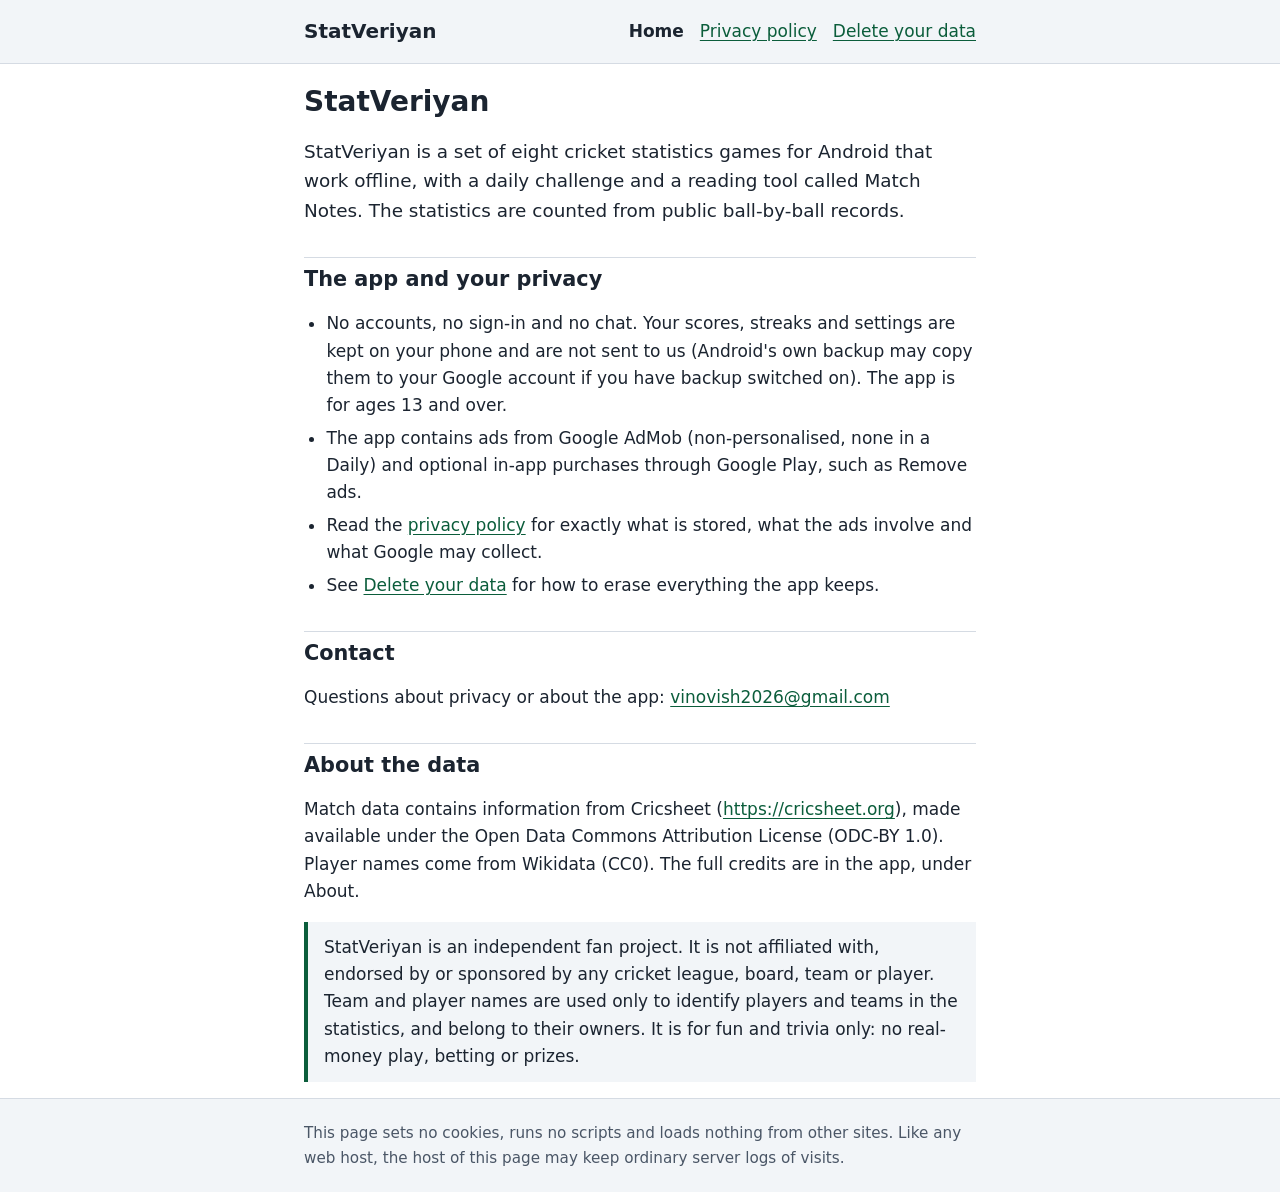
==== index.html @ 6b0aa989 "Add files via upload" ====
<!doctype html>
<html lang="en">
<head>
<meta charset="utf-8">
<meta name="viewport" content="width=device-width, initial-scale=1">
<title>StatVeriyan</title>
<meta name="description" content="StatVeriyan: eight cricket statistics games for Android that work offline. Privacy policy and data deletion steps.">
<meta name="robots" content="index,follow">
<link rel="stylesheet" href="style.css">
</head>
<body>
<a class="skip" href="#main">Skip to the content</a>
<header class="top">
<div class="wrap">
<p class="brand"><a href="index.html">StatVeriyan</a></p>
<nav aria-label="Pages">
<a href="index.html" aria-current="page">Home</a>
<a href="privacy.html">Privacy policy</a>
<a href="delete-data.html">Delete your data</a>
</nav>
</div>
</header>
<main id="main" class="wrap">
<h1>StatVeriyan</h1>
<p class="lead">StatVeriyan is a set of eight cricket statistics games for Android that work offline, with a daily challenge and a reading tool called Match Notes. The statistics are counted from public ball-by-ball records.</p>

<h2>The app and your privacy</h2>
<ul>
<li>No accounts, no sign-in and no chat. Your scores, streaks and settings are kept on your phone and are not sent to us (Android's own backup may copy them to your Google account if you have backup switched on). The app is for ages 13 and over.</li>
<li>The app contains ads from Google AdMob (non-personalised, none in a Daily) and optional in-app purchases through Google Play, such as Remove ads.</li>
<li>Read the <a href="privacy.html">privacy policy</a> for exactly what is stored, what the ads involve and what Google may collect.</li>
<li>See <a href="delete-data.html">Delete your data</a> for how to erase everything the app keeps.</li>
</ul>

<h2>Contact</h2>
<p>Questions about privacy or about the app: <a href="mailto:vinovish2026@gmail.com">vinovish2026@gmail.com</a></p>

<h2>About the data</h2>
<p>Match data contains information from Cricsheet (<a href="https://cricsheet.org" rel="noopener noreferrer">https://cricsheet.org</a>), made available under the Open Data Commons Attribution License (ODC-BY 1.0). Player names come from Wikidata (CC0). The full credits are in the app, under About.</p>
<p class="note">StatVeriyan is an independent fan project. It is not affiliated with, endorsed by or sponsored by any cricket league, board, team or player. Team and player names are used only to identify players and teams in the statistics, and belong to their owners. It is for fun and trivia only: no real-money play, betting or prizes.</p>
</main>
<footer class="foot">
<div class="wrap">
<p>This page sets no cookies, runs no scripts and loads nothing from other sites. Like any web host, the host of this page may keep ordinary server logs of visits.</p>
</div>
</footer>
</body>
</html>
---- style.css ----
/* StatVeriyan privacy site: one small stylesheet, no web fonts, no images, no scripts. */
:root {
  --bg: #ffffff;
  --text: #1b2430;
  --muted: #4a5666;
  --accent: #0b5d3b;
  --line: #d5dbe3;
  --band: #f2f5f8;
  --focus: #b45309;
}
@media (prefers-color-scheme: dark) {
  :root {
    --bg: #11161d;
    --text: #e8edf3;
    --muted: #aeb8c5;
    --accent: #6fd3a2;
    --line: #2c3644;
    --band: #19212b;
    --focus: #fbbf24;
  }
}
* { box-sizing: border-box; }
html { -webkit-text-size-adjust: 100%; }
body {
  margin: 0;
  background: var(--bg);
  color: var(--text);
  font: 1.0625rem/1.6 system-ui, -apple-system, "Segoe UI", Roboto, Arial, sans-serif;
}
.wrap { max-width: 44rem; margin: 0 auto; padding: 0 1rem; }
.skip { position: absolute; left: -999px; top: 0; background: var(--bg); color: var(--text); padding: .5rem 1rem; }
.skip:focus { left: 0; z-index: 10; outline: 3px solid var(--focus); }
.top { background: var(--band); border-bottom: 1px solid var(--line); }
.top .wrap { display: flex; flex-wrap: wrap; align-items: center; justify-content: space-between; gap: .25rem 1rem; padding-top: .5rem; padding-bottom: .5rem; }
.brand { margin: 0; font-size: 1.25rem; font-weight: 700; }
.brand a { color: var(--text); text-decoration: none; }
nav { display: flex; flex-wrap: wrap; gap: .25rem 1rem; }
nav a { display: inline-block; padding: .5rem 0; min-height: 44px; line-height: 1.8; }
a { color: var(--accent); text-underline-offset: 3px; }
a:focus-visible { outline: 3px solid var(--focus); outline-offset: 2px; border-radius: 2px; }
nav a[aria-current="page"] { color: var(--text); font-weight: 700; text-decoration: none; }
main { padding-top: 1rem; padding-bottom: 2rem; }
h1 { font-size: 1.75rem; line-height: 1.25; margin: 1.25rem 0 .75rem; }
h2 { font-size: 1.3rem; line-height: 1.3; margin: 2rem 0 .5rem; padding-top: .5rem; border-top: 1px solid var(--line); }
p, li { overflow-wrap: anywhere; }
ul, ol { padding-left: 1.4rem; }
li { margin: .35rem 0; }
code { font-family: ui-monospace, Consolas, monospace; font-size: .95em; background: var(--band); padding: 0 .25em; border-radius: 3px; }
.lead { font-size: 1.15rem; }
.note { background: var(--band); border-left: 4px solid var(--accent); padding: .75rem 1rem; margin: 1rem 0; }
.foot { border-top: 1px solid var(--line); background: var(--band); color: var(--muted); font-size: .95rem; padding: 1rem 0; }
.foot p { margin: .4rem 0; }
@media (max-width: 480px) { body { font-size: 1rem; } h1 { font-size: 1.5rem; } }
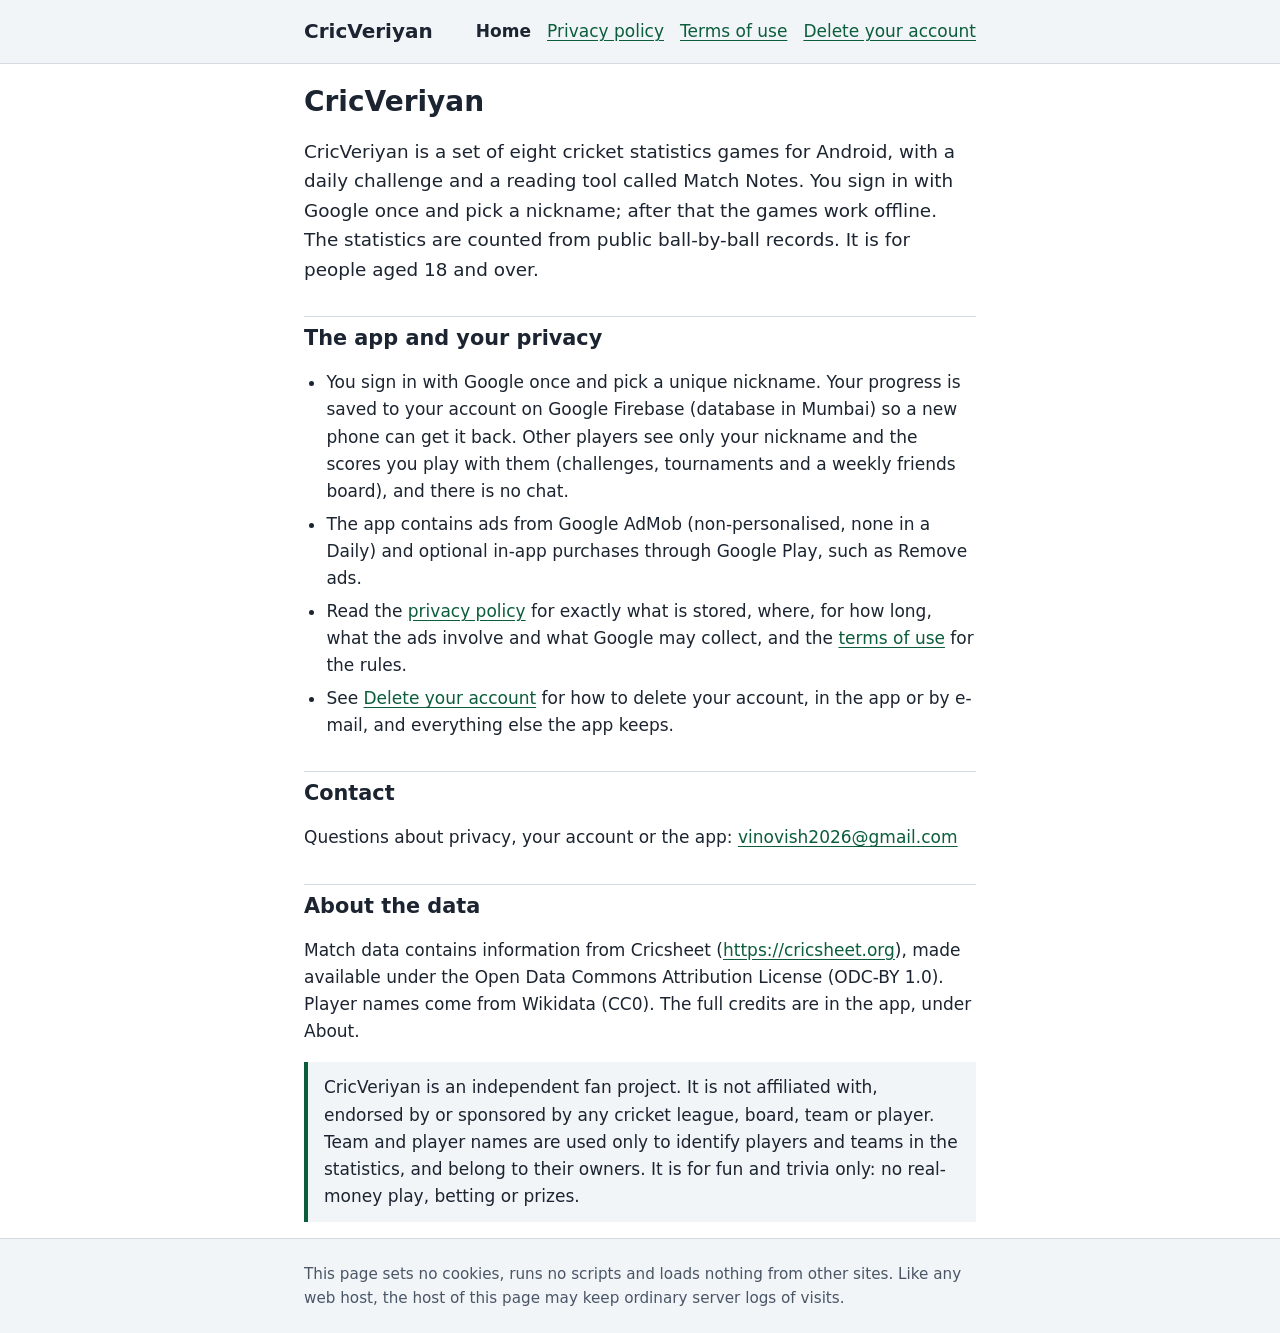
==== commit abc52028: "Add files via upload Update site for CricVeriyan" ====
--- a/index.html
+++ b/index.html
@@ -3,8 +3,8 @@
 <head>
 <meta charset="utf-8">
 <meta name="viewport" content="width=device-width, initial-scale=1">
-<title>StatVeriyan</title>
-<meta name="description" content="StatVeriyan: eight cricket statistics games for Android that work offline. Privacy policy and data deletion steps.">
+<title>CricVeriyan</title>
+<meta name="description" content="CricVeriyan: eight cricket statistics games for Android with a Google sign-in, nicknames, friends and tournaments. Privacy policy, terms of use and account deletion steps.">
 <meta name="robots" content="index,follow">
 <link rel="stylesheet" href="style.css">
 </head>
@@ -12,32 +12,33 @@
 <a class="skip" href="#main">Skip to the content</a>
 <header class="top">
 <div class="wrap">
-<p class="brand"><a href="index.html">StatVeriyan</a></p>
+<p class="brand"><a href="index.html">CricVeriyan</a></p>
 <nav aria-label="Pages">
 <a href="index.html" aria-current="page">Home</a>
 <a href="privacy.html">Privacy policy</a>
-<a href="delete-data.html">Delete your data</a>
+<a href="terms.html">Terms of use</a>
+<a href="delete-data.html">Delete your account</a>
 </nav>
 </div>
 </header>
 <main id="main" class="wrap">
-<h1>StatVeriyan</h1>
-<p class="lead">StatVeriyan is a set of eight cricket statistics games for Android that work offline, with a daily challenge and a reading tool called Match Notes. The statistics are counted from public ball-by-ball records.</p>
+<h1>CricVeriyan</h1>
+<p class="lead">CricVeriyan is a set of eight cricket statistics games for Android, with a daily challenge and a reading tool called Match Notes. You sign in with Google once and pick a nickname; after that the games work offline. The statistics are counted from public ball-by-ball records. It is for people aged 18 and over.</p>
 
 <h2>The app and your privacy</h2>
 <ul>
-<li>No accounts, no sign-in and no chat. Your scores, streaks and settings are kept on your phone and are not sent to us (Android's own backup may copy them to your Google account if you have backup switched on). The app is for ages 13 and over.</li>
+<li>You sign in with Google once and pick a unique nickname. Your progress is saved to your account on Google Firebase (database in Mumbai) so a new phone can get it back. Other players see only your nickname and the scores you play with them (challenges, tournaments and a weekly friends board), and there is no chat.</li>
 <li>The app contains ads from Google AdMob (non-personalised, none in a Daily) and optional in-app purchases through Google Play, such as Remove ads.</li>
-<li>Read the <a href="privacy.html">privacy policy</a> for exactly what is stored, what the ads involve and what Google may collect.</li>
-<li>See <a href="delete-data.html">Delete your data</a> for how to erase everything the app keeps.</li>
+<li>Read the <a href="privacy.html">privacy policy</a> for exactly what is stored, where, for how long, what the ads involve and what Google may collect, and the <a href="terms.html">terms of use</a> for the rules.</li>
+<li>See <a href="delete-data.html">Delete your account</a> for how to delete your account, in the app or by e-mail, and everything else the app keeps.</li>
 </ul>
 
 <h2>Contact</h2>
-<p>Questions about privacy or about the app: <a href="mailto:vinovish2026@gmail.com">vinovish2026@gmail.com</a></p>
+<p>Questions about privacy, your account or the app: <a href="mailto:vinovish2026@gmail.com">vinovish2026@gmail.com</a></p>
 
 <h2>About the data</h2>
 <p>Match data contains information from Cricsheet (<a href="https://cricsheet.org" rel="noopener noreferrer">https://cricsheet.org</a>), made available under the Open Data Commons Attribution License (ODC-BY 1.0). Player names come from Wikidata (CC0). The full credits are in the app, under About.</p>
-<p class="note">StatVeriyan is an independent fan project. It is not affiliated with, endorsed by or sponsored by any cricket league, board, team or player. Team and player names are used only to identify players and teams in the statistics, and belong to their owners. It is for fun and trivia only: no real-money play, betting or prizes.</p>
+<p class="note">CricVeriyan is an independent fan project. It is not affiliated with, endorsed by or sponsored by any cricket league, board, team or player. Team and player names are used only to identify players and teams in the statistics, and belong to their owners. It is for fun and trivia only: no real-money play, betting or prizes.</p>
 </main>
 <footer class="foot">
 <div class="wrap">
